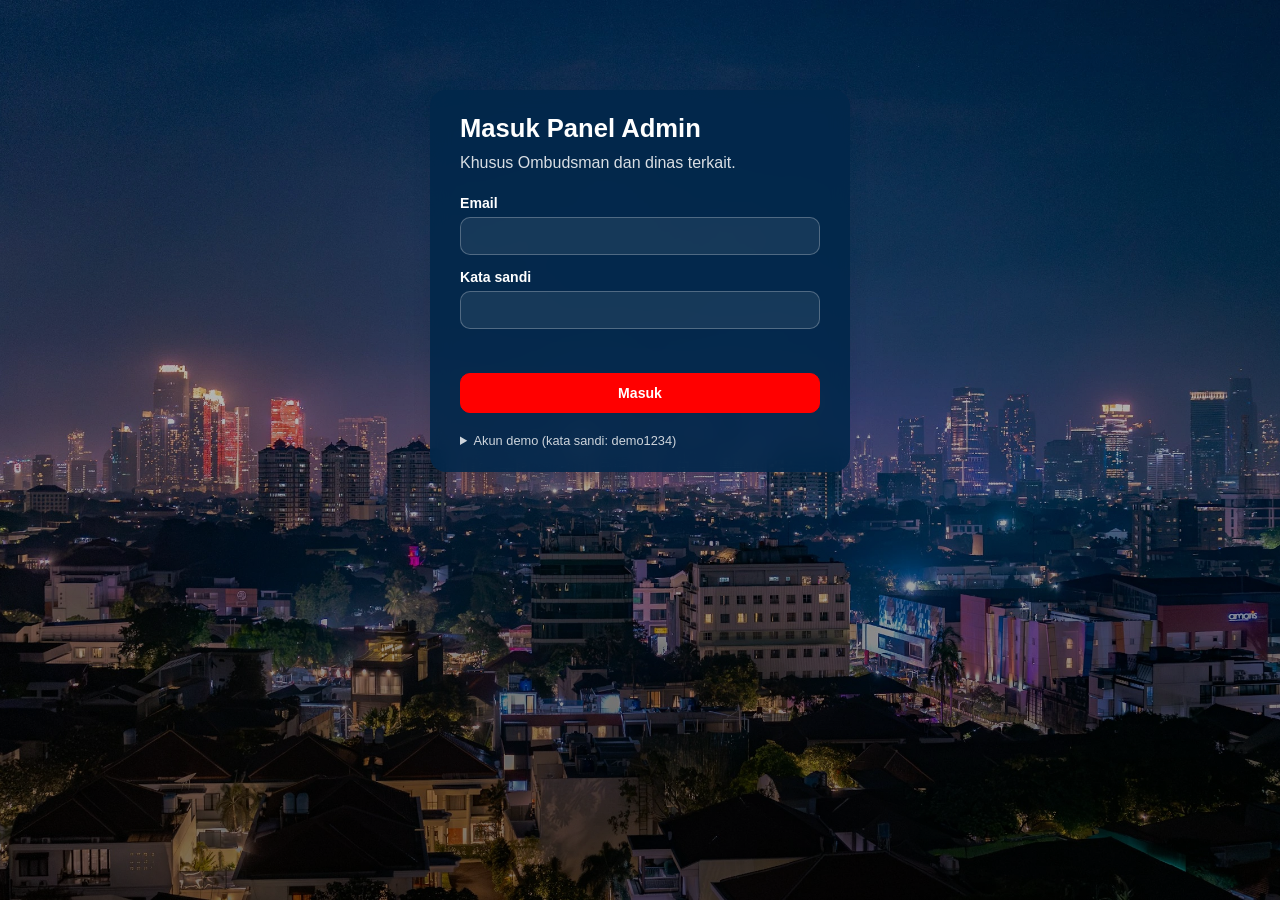
==== dinas.html @ 45a7d030 "first-commit" ====
<!doctype html>
<html lang="id">
  <head>
    <meta charset="UTF-8" />
    <meta name="viewport" content="width=device-width, initial-scale=1.0" />
    <title>Panel Dinas - TanggapIn</title>
    <link rel="stylesheet" href="styles/style.css" />
    <link rel="stylesheet" href="styles/laporan.css" />
    <link rel="stylesheet" href="styles/admin.css" />
    <link rel="icon" type="image/x-icon" href="assets/images/icons/logo.webp" />
  </head>
  <body>
    <header>
      <div class="header-left">
        <img src="assets/images/icons/logo.webp" alt="Logo" class="logo" />
        <div class="logo-title">
          <h1 class="header-title">TanggapIn</h1>
          <p class="header-subtitle">Panel Dinas</p>
        </div>
      </div>
      <div class="header-right">
        <span class="role-pill">Dinas Terkait</span>
        <a href="index.html" id="logout" class="btn-lapor">
          <span>Keluar</span>
          <span class="btn-icon">↗</span>
        </a>
      </div>
    </header>

    <main>
      <div class="admin single">
        <section class="panel" aria-live="polite">
          <h1 id="dinasTitle"></h1>
          <p class="laporan-lead" id="tabHint"></p>
          <div id="banner"></div>
          <div class="filter" id="filter" role="group" aria-label="Filter status laporan"></div>
          <div class="report-list" id="reportList"></div>
          <p class="demo-note">
            Data contoh disimpan di browser ini.
            <button type="button" id="resetDemo">Reset data demo</button>
          </p>
        </section>
      </div>
    </main>

    <script src="scripts/admin-core.js"></script>
    <script src="scripts/dinas.js"></script>
  </body>
</html>
---- styles/style.css ----
body {
  background-image:
    linear-gradient(rgba(0, 0, 0, 0.1), rgba(0, 0, 0, 0.5)),
    url("../assets/images/background 2.webp");
  background-size: cover;
  background-position: center;
  background-repeat: no-repeat;
  background-attachment: fixed;
  margin: 20px 250px 0px;
  font-family: "Segoe UI", Tahoma, Geneva, Verdana, sans-serif;
}

header {
  display: flex;
  justify-content: space-between;
  align-items: center;
  padding: 10px 30px;
  background-color: rgba(255, 255, 255, 0.1);
  backdrop-filter: blur(10px);
  border-radius: 16px;
  box-shadow: 0 4px 20px rgba(0, 0, 0, 0.08);
}

.header-left {
  display: flex;
  align-items: center;
  gap: 12px;
}

.logo {
  width: 42px;
  height: 42px;
  object-fit: contain;
}

.logo-title {
  display: flex;
  flex-direction: column;
}

.header-title {
  font-size: 1.25rem;
  font-weight: 700;
  color: #ffffff;
  margin: 0;
  line-height: 1.2;
}

.header-title span {
  color: #ff0000;
}

.header-subtitle {
  font-size: 0.75rem;
  color: white;
  margin: 0;
}

.header-nav ul {
  display: flex;
  list-style: none;
  margin: 0;
  padding: 0;
  gap: 24px;
}

.header-nav a {
  text-decoration: none;
  color: white;
  font-weight: 500;
  font-size: 0.9rem;
  transition: color 0.2s ease;
}

.header-nav a:hover,
.header-nav a.active {
  color: #ff3b30;
}

.btn-lapor {
  display: inline-flex;
  align-items: center;
  gap: 10px;
  background-color: #ff0000;
  color: #ffffff;
  padding: 8px 8px 8px 18px;
  border-radius: 12px;
  text-decoration: none;
  font-weight: 600;
  font-size: 0.88rem;
  transition:
    transform 0.2s ease,
    background-color 0.2s ease;
}

.btn-lapor:hover {
  background-color: #ff0000;
  transform: translateY(-1px);
}

.btn-icon {
  background-color: #ffffff;
  color: #ff0000;
  width: 28px;
  height: 28px;
  border-radius: 8px;
  display: flex;
  align-items: center;
  justify-content: center;
  font-size: 0.9rem;
  font-weight: bold;
}

main {
  margin-top: 50px;
  color: white;
}

.headline {
  display: flex;
  justify-content: space-between;
  align-items: center;
  padding-top: 230px;
}

.headline-left {
  flex: 2;
  display: flex;
  flex-direction: column;
  align-items: flex-start;
  background-color: rgb(2, 39, 75,0.9);
  backdrop-filter: blur(10px);
  box-shadow: 0 4px 20px rgba(0, 0, 0, 0.08);
  padding: 10px 30px;
  border-radius: 16px;
}

.headline-left h1 {
  font-size: 2.5rem;
  font-weight: 700;
  color: #ffffff;
  line-height: 1.2;
  margin: 0;
}

.instansi {
  display: flex;
  align-items: center;
  gap: 16px;
  margin-top: 24px;
  flex-wrap: wrap;
  padding: 10px 20px;
  border-radius: 12px;
}

.instansi-logo {
  height: 48px;
  width: auto;
  object-fit: contain;
  opacity: 0.8;
  padding: 0px 10px;
  transition:
    opacity 0.2s ease,
    transform 0.2s ease;
}

.instansi-title {
  align-items: center;
}

.instansi-logo:hover {
  opacity: 1;
  transform: translateY(-2px);
}

.headline-right {
  flex: 1;
  display: flex;
  justify-content: flex-end;
  align-items: center;
}

.headline-right img {
  max-width: 100%;
  height: auto;
  width: 250px;
  object-fit: contain;
}

.stats-bar {
  display: flex;
  align-items: center;
  justify-content: space-around;
}

.stat-item {
  flex: 1;
  display: flex;
  align-items: center;
  justify-content: center;
  gap: 12px;
  padding: 0px 20px;
  border-right: 1px solid rgba(255, 255, 255, 0.3);
}

.stat-item:last-child {
  border-right: none;
}

.stat-item img {
  width: 36px;
  height: 36px;
  object-fit: contain;
  flex-shrink: 0;
}

.stat-left {
  display: flex;
  flex-direction: row;
  align-items: center;
  gap: 12px;
}

.stat-left img {
  width: 36px;
  height: 36px;
  object-fit: contain;
}

.stat-text {
  margin: 0;
  font-size: 0.5rem;
  font-weight: 400;
  color: rgba(255, 255, 255, 0.8);
  letter-spacing: 0.2px;
  white-space: nowrap;
}

.stat-desc {
  display: flex;
  flex-direction: column;
  align-items: flex-start;
  justify-content: center;
}

.stat-desc span {
  font-size: 1.25rem;
  font-weight: 700;
  color: #ffffff;
  line-height: 1.2;
  white-space: nowrap;
}

footer {
  display: flex;
  margin-top: 50px;
  align-items: center;
  color: white;
  gap: 0px 20px;
}

.hamburger {
  display: none;
  flex-direction: column;
  justify-content: center;
  gap: 5px;
  width: 42px;
  height: 42px;
  padding: 0 10px;
  box-sizing: border-box;
  background: rgba(255, 255, 255, 0.15);
  border: none;
  border-radius: 12px;
  cursor: pointer;
}

.hamburger span {
  display: block;
  height: 2px;
  background: #fff;
  border-radius: 2px;
  transition:
    transform 0.2s ease,
    opacity 0.2s ease;
}

.hamburger[aria-expanded="true"] span:nth-child(1) {
  transform: translateY(7px) rotate(45deg);
}
.hamburger[aria-expanded="true"] span:nth-child(2) {
  opacity: 0;
}
.hamburger[aria-expanded="true"] span:nth-child(3) {
  transform: translateY(-7px) rotate(-45deg);
}

.hamburger:focus-visible {
  outline: 2px solid #fff;
  outline-offset: 2px;
}

@media (max-width: 1467px) {
  body {
    margin: 20px 50px 0;
  }

  .headline {
    padding-top: 150px;
  }
}

/* Laptop kecil (≤ 1400px) */
@media (max-width: 1400px) {
  body {
    margin: 20px 120px 0;
  }
  .stats-bar {
    font-size: 0.7rem;
  }

  .headline {
    padding-top: 70px;
  }
}

/* Laptop / tablet landscape (≤ 1200px) */
@media (max-width: 1200px) {
  body {
    margin: 20px 60px 0;
  }

  .headline {
    padding-top: 70px;
  }

  .headline-left h1 {
    font-size: 2.1rem;
  }

  .headline-right img {
    width: 200px;
  }

  .stats-bar {
    /* flex-wrap: wrap; */
    row-gap: 14px;
    width: 100%;
    margin-top: 20px;
  }

  .stat-item {
    padding: 0 12px;
  }

  .instansi-logo {
    height: 36px;
    padding: 0 6px;
  }
}

/* Tablet & HP (≤ 992px): header jadi logo + tombol + hamburger */
@media (max-width: 992px) {
  body {
    margin: 12px 24px 0;
  }

  header {
    position: relative; /* acuan untuk dropdown menu */
    padding: 8px 16px;
  }

  .logo-title .header-subtitle {
    /* display: none; */
  }

  .header-right {
    display: flex;
    align-items: center;
    gap: 10px;
    margin-left: auto;
  }

  .hamburger {
    display: flex;
  }

  /* menu jadi dropdown di bawah header */
  .header-nav {
    display: none;
    position: absolute;
    top: calc(100% + 8px);
    left: 0;
    right: 0;
    z-index: 10;
    padding: 8px;
    background: rgba(15, 25, 45, 0.92);
    backdrop-filter: blur(12px);
    border-radius: 16px;
    box-shadow: 0 8px 24px rgba(0, 0, 0, 0.3);
  }

  .header-nav.open {
    display: block;
  }

  .header-nav ul {
    flex-direction: column;
    gap: 0;
  }

  .header-nav a {
    display: block;
    padding: 12px 16px;
    font-size: 1rem;
    border-radius: 10px;
  }

  .header-nav a:hover,
  .header-nav a.active {
    background: rgba(255, 255, 255, 0.1);
  }

  /* hero: maskot di atas kartu */
  .headline {
    flex-direction: column-reverse;
    align-items: stretch;
    padding-top: 0px;
    gap: 0;
  }

  .headline-right {
    justify-content: center;
    margin-bottom: -24px;
    position: relative;
    z-index: 1;
  }

  .headline-right img {
    width: 130px;
  }

  .headline-left {
    box-sizing: border-box;
    padding: 20px 24px 16px;
  }

  .headline-left h1 {
    font-size: 1.8rem;
  }

  /* stats: kalimat di atas, 3 stat sejajar & lebih kecil */
  .stats-bar {
    flex-wrap: wrap;
    row-gap: 14px;
    width: 100%;
    margin-top: 20px;
  }

  .stat-left {
    flex: 0 0 100%;
    font-size: 0.9rem;
  }

  .stat-left img {
    width: 28px;
    height: 28px;
  }

  .stat-item {
    gap: 8px;
    padding: 0 8px;
  }

  .stat-item img {
    width: 24px;
    height: 24px;
  }

  .stat-desc span {
    font-size: 0.95rem;
  }

  .stat-text {
    font-size: 0.6rem;
    white-space: normal;
  }

  /* footer: rapi, rata tengah */
  footer {
    flex-direction: column;
    align-items: center;
    text-align: center;
    gap: 10px;
    margin-top: 32px;
    padding-bottom: 24px;
    font-size: 0.8rem;
  }

  footer p,
  footer h4 {
    margin: 0;
  }

  .instansi {
    justify-content: center;
    margin-top: 0;
    padding: 0;
    gap: 12px 8px;
  }

  .instansi-logo {
    height: 36px;
    padding: 0 6px;
  }
}

@media (min-width: 769px) and (max-width: 1100px) {
  /* hero: kartu di kiri, maskot di kanan sejajar bawah kartu */
  .headline {
    flex-direction: row;
    align-items: flex-end;
    gap: 24px;
  }

  .headline-left {
    flex: 1 1 0;
    padding: 28px 32px 24px;
  }

  .headline-left h1 {
    font-size: 2.2rem;
  }

  .headline-left p {
    font-size: 1.05rem;
    line-height: 1.5;
  }

  .headline-right {
    flex: 0 0 auto;
    margin-bottom: 0;
    justify-content: center;
  }

  .headline-right img {
    width: 190px;
  }

  /* stats: kalimat di atas, 3 stat sejajar dan terbaca */
  .stats-bar {
    flex-wrap: wrap;
    row-gap: 16px;
    width: 100%;
    margin-top: 24px;
  }

  .stat-left {
    flex: 0 0 100%;
    font-size: 0.95rem;
  }

  .stat-item {
    padding: 0 12px;
  }

  .stat-desc span {
    font-size: 1.1rem;
  }

  .stat-text {
    font-size: 0.7rem;
    white-space: normal;
  }

  /* footer: satu panel kaca, logo rapi satu baris, kredit foto di bawah */
  footer {
    flex-direction: row;
    flex-wrap: wrap;
    justify-content: center;
    align-items: center;
    gap: 12px 20px;
    margin: 32px 0 24px;
    padding: 16px 24px;
    border-radius: 16px;
    font-size: 0.9rem;
  }

  footer h4 {
    order: 1;
    margin: 0;
  }

  .instansi {
    order: 2;
    flex-wrap: nowrap;
    justify-content: center;
    margin: 0;
    padding: 0;
    gap: 8px;
  }

  .instansi-logo {
    height: 40px;
    padding: 0 6px;
  }

  footer p {
    order: 3;
    flex: 0 0 100%;
    margin: 0;
    text-align: center;
    font-size: 0.75rem;
    opacity: 0.8;
  }
}

/* HP (≤ 480px) */
@media (max-width: 480px) {
  body {
    margin: 8px 12px 0;
  }

  header {
    padding: 8px 12px;
    border-radius: 12px;
  }

  .logo-title {
    display: none;
  }

  .logo {
    width: 34px;
    height: 34px;
  }

  .header-right .btn-lapor {
    font-size: 0.8rem;
    gap: 8px;
    padding: 6px 6px 6px 12px;
  }

  .hamburger {
    width: 40px;
    height: 40px;
  }

  .headline {
    padding-top: 0px;
  }

  .headline-left {
    padding: 18px 16px 14px;
    border-radius: 12px;
  }

  .headline-left h1 {
    font-size: 1.4rem;
  }

  .headline-left p {
    font-size: 0.88rem;
  }

  .headline-left .btn-lapor {
    align-self: stretch;
    justify-content: space-between;
  }

  .headline-right {
    /* justify-content: center; */
    margin-bottom: -24px;
    /* position: relative; */
    /* z-index: 1; */
  }

  .headline-right img {
    width: 130px;
  }

  .stat-item {
    flex-direction: column;
    gap: 4px;
    padding: 0 4px;
    text-align: center;
  }

  .stat-desc {
    align-items: center;
    font-size: 10px;
  }

  .stat-desc span {
    font-size: 0.85rem;
  }

  .stat-text {
    font-size: 10px;
  }

  /* logo footer: 3 kolom rapi */
  .instansi {
    display: grid;
    grid-template-columns: repeat(3, 1fr);
    justify-items: center;
    align-items: center;
    width: 100%;
  }

  .instansi-logo {
    height: 32px;
    max-width: 100%;
  }
}
---- styles/laporan.css ----
.panel {
  box-sizing: border-box;
  padding: 24px 30px;
  background-color: rgb(2, 39, 75,0.9);
  backdrop-filter: blur(10px);
  -webkit-backdrop-filter: blur(10px);
  box-shadow: 0 4px 20px rgba(0, 0, 0, 0.08);
  border-radius: 16px;
}

.laporan {
  width: 100%;
}

.laporan h1 {
  margin: 0;
  font-size: 2.2rem;
  line-height: 1.2;
}

.laporan-lead {
  margin: 8px 0 0;
  color: rgba(255, 255, 255, 0.85);
  line-height: 1.5;
}

/* Filter status */
.filter {
  display: flex;
  flex-wrap: wrap;
  gap: 10px;
  margin: 24px 0;
}

.filter button {
  display: inline-flex;
  align-items: center;
  gap: 8px;
  padding: 8px 14px;
  border: 1px solid rgba(255, 255, 255, 0.3);
  border-radius: 999px;
  background: transparent;
  color: #fff;
  font: inherit;
  font-size: 0.9rem;
  font-weight: 600;
  cursor: pointer;
  transition: background-color 0.2s ease;
}

.filter button:hover {
  background: rgba(255, 255, 255, 0.12);
}

.filter button[aria-pressed="true"] {
  background: #ff0000;
  border-color: #ff0000;
}

.filter button:focus-visible {
  outline: 2px solid #fff;
  outline-offset: 2px;
}

.filter .count {
  min-width: 22px;
  padding: 1px 6px;
  border-radius: 999px;
  background: rgba(255, 255, 255, 0.2);
  font-size: 0.75rem;
  text-align: center;
}

/* Daftar kartu */
.report-list {
  display: grid;
  grid-template-columns: repeat(auto-fill, minmax(280px, 1fr));
  gap: 16px;
}

.report-card {
  display: flex;
  flex-direction: column;
  gap: 8px;
  padding: 16px 18px;
  background: rgba(15, 25, 45, 0.55);
  border: 1px solid rgba(255, 255, 255, 0.12);
  border-radius: 14px;
}

.report-top {
  display: flex;
  align-items: center;
  justify-content: space-between;
  gap: 8px;
}

.report-code {
  font-size: 0.75rem;
  color: rgba(255, 255, 255, 0.65);
  letter-spacing: 0.3px;
}

.badge {
  padding: 2px 10px;
  border: 1px solid currentColor;
  border-radius: 999px;
  font-size: 0.72rem;
  font-weight: 700;
  white-space: nowrap;
}

.badge.diterima  { color: #7cb7ff; background: rgba(59, 130, 246, 0.2); }
.badge.ditangani { color: #fbbf24; background: rgba(245, 158, 11, 0.2); }
.badge.selesai   { color: #4ade80; background: rgba(34, 197, 94, 0.2); }
.badge.ditolak   { color: #fca5a5; background: rgba(239, 68, 68, 0.2); }

.report-card h3 {
  margin: 0;
  font-size: 1.05rem;
  line-height: 1.3;
}

.report-meta {
  margin: 0;
  font-size: 0.8rem;
  color: rgba(255, 255, 255, 0.7);
}

.report-desc {
  margin: 0;
  font-size: 0.9rem;
  line-height: 1.5;
  color: rgba(255, 255, 255, 0.88);
}

.report-note {
  margin: 4px 0 0;
  padding-top: 8px;
  border-top: 1px solid rgba(255, 255, 255, 0.15);
  font-size: 0.82rem;
  line-height: 1.45;
  color: rgba(255, 255, 255, 0.8);
}

.report-note strong {
  color: #fff;
}

.empty {
  grid-column: 1 / -1;
  padding: 32px 0;
  text-align: center;
  color: rgba(255, 255, 255, 0.75);
}

/* Responsif */
@media (max-width: 768px) {
  .panel {
    padding: 20px 22px;
  }

  .laporan h1 {
    font-size: 1.8rem;
  }
}

@media (max-width: 480px) {
  .panel {
    padding: 18px 14px;
    border-radius: 12px;
  }

  .laporan h1 {
    font-size: 1.5rem;
  }

  /* filter bisa digeser menyamping agar tidak memakan banyak baris */
  .filter {
    flex-wrap: nowrap;
    overflow-x: auto;
    margin-right: -14px;
    padding-right: 14px;
    scrollbar-width: none;
  }

  .filter::-webkit-scrollbar {
    display: none;
  }

  .filter button {
    flex-shrink: 0;
  }

  .report-list {
    grid-template-columns: 1fr;
  }
}
---- styles/admin.css ----
/* ===== Dashboard Ombudsman & Dinas =====
   Dipakai bersama styles/style.css dan styles/laporan.css
   (panel, filter, report-card, badge, dll. dipakai ulang dari laporan.css) */

.admin {
  display: grid;
  grid-template-columns: 320px 1fr;
  gap: 24px;
  align-items: start;
  width: 100%;
  box-sizing: border-box;
}

.admin.single { grid-template-columns: 1fr; }
.admin h1 { margin: 0; font-size: 1.8rem; line-height: 1.25; }
.admin h2 { margin: 0 0 14px; font-size: 1.1rem; }
.admin .report-list { grid-template-columns: repeat(auto-fill, minmax(320px, 1fr)); }

header .header-right { display: flex; align-items: center; gap: 12px; }

.role-pill {
  padding: 4px 12px;
  border: 1px solid rgba(255, 255, 255, 0.4);
  border-radius: 999px;
  color: #fff;
  font-size: 0.8rem;
  font-weight: 600;
  white-space: nowrap;
}

.demo-sw { display: flex; align-items: center; gap: 6px; color: #fff; font-size: 0.78rem; }
.demo-sw select {
  max-width: 200px;
  padding: 5px 8px;
  border: 1px solid rgba(255, 255, 255, 0.3);
  border-radius: 8px;
  background: rgba(15, 25, 45, 0.8);
  color: #fff;
  font: inherit;
}

/* Tombol umum */
.btn {
  padding: 9px 14px;
  border: 1px solid rgba(255, 255, 255, 0.35);
  border-radius: 10px;
  background: transparent;
  color: #fff;
  font: inherit;
  font-size: 0.88rem;
  font-weight: 600;
  cursor: pointer;
}
.btn:hover { background: rgba(255, 255, 255, 0.12); }
.btn.primary { background: #ff0000; border-color: #ff0000; }
.btn.primary:hover { background: #e00000; }
.btn:disabled { opacity: 0.45; cursor: not-allowed; }
.btn:focus-visible, .dinas-item:focus-visible { outline: 2px solid #fff; outline-offset: 2px; }

/* Daftar dinas (Ombudsman) */
#dinasList { display: flex; flex-direction: column; gap: 8px; }

.dinas-item {
  display: flex;
  flex-direction: column;
  gap: 2px;
  width: 100%;
  padding: 12px 14px;
  text-align: left;
  background: rgba(15, 25, 45, 0.55);
  border: 1px solid rgba(255, 255, 255, 0.12);
  border-radius: 12px;
  color: #fff;
  font: inherit;
  cursor: pointer;
}
.dinas-item:hover { background: rgba(15, 25, 45, 0.75); }
.dinas-item[aria-pressed="true"] { border-color: #ff0000; background: rgba(15, 25, 45, 0.9); }
.dinas-sub { font-size: 0.75rem; color: rgba(255, 255, 255, 0.7); }
.stale-flag { margin-top: 2px; font-size: 0.75rem; font-weight: 600; color: #fbbf24; }

/* Toolbar pilih banyak */
.toolbar {
  display: flex;
  flex-wrap: wrap;
  align-items: center;
  gap: 12px;
  margin-bottom: 16px;
  padding: 10px 14px;
  background: rgba(15, 25, 45, 0.55);
  border-radius: 12px;
}
.toolbar .spacer { flex: 1; }
.pick { display: flex; align-items: center; gap: 8px; font-size: 0.88rem; cursor: pointer; }
.pick input { width: 18px; height: 18px; accent-color: #ff0000; }

/* Kartu laporan (tambahan) */
.report-card h3.isi { font-size: 1rem; }
.report-card a { color: #fff; }
.report-note.stale { color: #fbbf24; font-weight: 600; }
.report-note small { color: rgba(255, 255, 255, 0.7); }
.qa {
  padding: 8px 10px;
  border-left: 3px solid #7cb7ff;
  border-radius: 6px;
  background: rgba(124, 183, 255, 0.1);
  font-size: 0.82rem;
  line-height: 1.45;
}
.qa.answered { border-color: #4ade80; background: rgba(74, 222, 128, 0.1); }
.actions { display: flex; flex-wrap: wrap; gap: 8px; margin-top: 4px; }

.banner {
  margin: 0 0 16px;
  padding: 10px 14px;
  border: 1px solid rgba(124, 183, 255, 0.4);
  border-radius: 12px;
  background: rgba(124, 183, 255, 0.15);
  font-size: 0.9rem;
}

.demo-note { margin: 24px 0 0; font-size: 0.78rem; color: rgba(255, 255, 255, 0.65); }
.demo-note button {
  padding: 0;
  border: none;
  background: none;
  color: #fff;
  font: inherit;
  text-decoration: underline;
  cursor: pointer;
}

/* Dialog */
dialog.dlg {
  width: min(520px, calc(100% - 24px));
  max-height: 90dvh;
  padding: 0;
  overflow: auto;
  color: #fff;
  color-scheme: dark;
  background: #121a2c;
  border: 1px solid rgba(255, 255, 255, 0.15);
  border-radius: 16px;
  box-shadow: 0 20px 60px rgba(0, 0, 0, 0.5);
}
dialog.dlg::backdrop { background: rgba(0, 0, 0, 0.5); backdrop-filter: blur(6px); }
.dlg-form { display: flex; flex-direction: column; gap: 14px; padding: 22px; }
.dlg-form h2 { margin: 0; font-size: 1.2rem; }
.dlg-intro { margin: 0; font-size: 0.88rem; line-height: 1.5; color: rgba(255, 255, 255, 0.8); overflow-wrap: anywhere; }
.dlg-field { display: flex; flex-direction: column; gap: 6px; font-size: 0.88rem; font-weight: 600; }
.dlg-field input, .dlg-field textarea {
  padding: 10px 12px;
  border: 1px solid rgba(255, 255, 255, 0.25);
  border-radius: 10px;
  background: rgba(255, 255, 255, 0.08);
  color: #fff;
  font: inherit;
  font-weight: 400;
}
.dlg-field textarea { resize: vertical; }
.dlg-field small { font-weight: 400; color: rgba(255, 255, 255, 0.65); }
.dlg-err { margin: 0; min-height: 1.2em; font-size: 0.84rem; color: #fca5a5; }
.dlg-actions { display: flex; justify-content: flex-end; gap: 10px; }

.toast {
  position: fixed;
  left: 50%;
  bottom: 24px;
  z-index: 2000;
  max-width: calc(100% - 32px);
  padding: 10px 18px;
  background: #fff;
  color: #111;
  border-radius: 12px;
  font-size: 0.9rem;
  font-weight: 600;
  box-shadow: 0 8px 24px rgba(0, 0, 0, 0.35);
  transform: translate(-50%, 20px);
  opacity: 0;
  pointer-events: none;
  transition: opacity 0.2s ease, transform 0.2s ease;
}
.toast.show { opacity: 1; transform: translate(-50%, 0); }

/* Responsif */
@media (max-width: 900px) {
  .admin { grid-template-columns: 1fr; }
  #dinasList { flex-direction: row; overflow-x: auto; padding-bottom: 4px; }
  .dinas-item { min-width: 230px; flex-shrink: 0; }
  .demo-sw span { display: none; }
}

@media (max-width: 480px) {
  .admin h1 { font-size: 1.4rem; }
  .admin .report-list { grid-template-columns: 1fr; }
  .role-pill { display: none; }
  .demo-sw select { max-width: 130px; }
  .toolbar .btn { width: 100%; }
  .dlg-form { padding: 18px; }
  .actions .btn { flex: 1; }
}

@media (prefers-reduced-motion: reduce) {
  .toast { transition: none; }
}

/* ===== Halaman login ===== */
.login-wrap { display: flex; justify-content: center; width: 100%; padding-top: 40px; }
.login-card { width: min(420px, 100%); }
.login-card h1 { margin: 0; font-size: 1.6rem; }
.login-card form { display: flex; flex-direction: column; gap: 14px; margin-top: 20px; }
.login-btn { width: 100%; padding: 11px; }
.demo-accounts { margin-top: 20px; font-size: 0.8rem; color: rgba(255, 255, 255, 0.8); }
.demo-accounts summary { cursor: pointer; }
.demo-accounts ul { margin: 8px 0 0; padding-left: 18px; line-height: 1.7; }
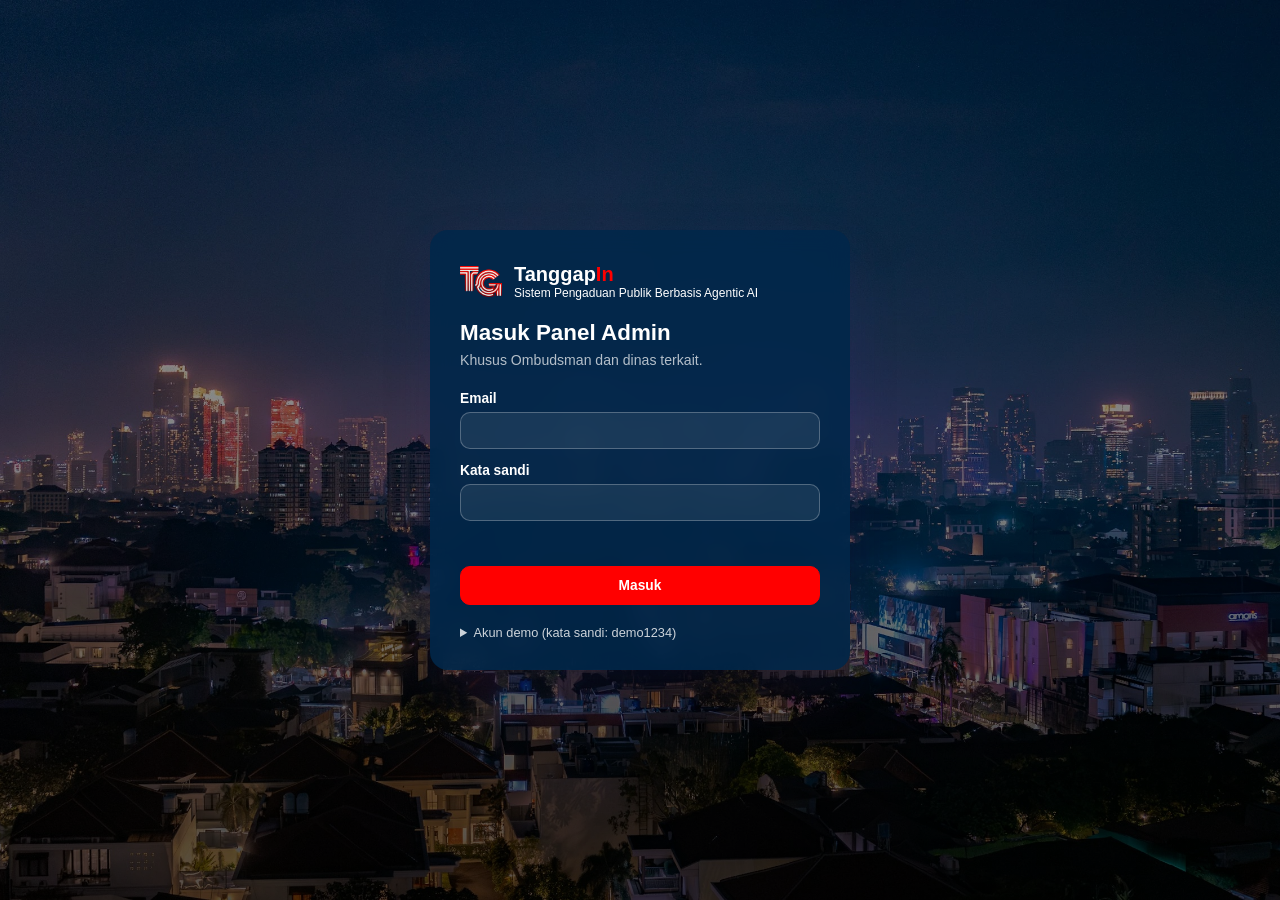
==== commit 71986971: "revisi besar ui" ====
--- a/dinas.html
+++ b/dinas.html
@@ -1,49 +1,50 @@
 <!doctype html>
 <html lang="id">
   <head>
-    <meta charset="UTF-8" />
-    <meta name="viewport" content="width=device-width, initial-scale=1.0" />
+    <meta charset="UTF-8" /><meta name="viewport" content="width=device-width, initial-scale=1.0" />
     <title>Panel Dinas - TanggapIn</title>
-    <link rel="stylesheet" href="styles/style.css" />
-    <link rel="stylesheet" href="styles/laporan.css" />
-    <link rel="stylesheet" href="styles/admin.css" />
-    <link rel="icon" type="image/x-icon" href="assets/images/icons/logo.webp" />
+    <link rel="stylesheet" href="styles/admin.css" /><link rel="icon" type="image/x-icon" href="assets/images/icons/logo.webp" />
   </head>
   <body>
-    <header>
-      <div class="header-left">
-        <img src="assets/images/icons/logo.webp" alt="Logo" class="logo" />
-        <div class="logo-title">
-          <h1 class="header-title">TanggapIn</h1>
-          <p class="header-subtitle">Panel Dinas</p>
+    <div class="shell">
+      <aside class="sidebar" aria-label="Navigasi">
+        <div class="header-left brand">
+          <img src="assets/images/icons/logo.webp" alt="Logo" class="logo" />
+          <div class="logo-title">
+            <div class="header-title">Tanggap<span>In</span></div>
+            <p class="header-subtitle">Sistem Pengaduan Publik Berbasis Agentic AI</p>
+          </div>
         </div>
+        <div class="nav-label">Menu</div>
+        <nav class="nav"><a class="nav-item active" href="dinas.html">Dashboard</a></nav>
+        <div class="side-foot">
+          <button type="button" id="resetDemo">Reset data demo</button>
+          <a href="index.html" id="logout">Keluar</a>
+        </div>
+      </aside>
+      <div class="content">
+        <div class="topbar">
+          <span>Selamat datang, <strong>Dinas</strong></span>
+          <span class="user"><span class="avatar">D</span>Dinas Terkait</span>
+        </div>
+        <main class="main">
+          <h1 id="dinasTitle"></h1>
+          <p class="lead" id="tabHint"></p>
+          <div class="stats" id="stats"></div>
+          <section class="panel" aria-live="polite">
+            <div id="banner"></div>
+            <div class="tools">
+              <label class="search"><input type="" id="search" placeholder="Cari kode, isi, atau lokasi laporan" aria-label="Cari laporan" /></label>
+            </div>
+            <div class="filter" id="filter" role="group" aria-label="Filter status laporan"></div>
+
+            <div class="report-list" id="reportList"></div>
+          </section>
+        </main>
       </div>
-      <div class="header-right">
-        <span class="role-pill">Dinas Terkait</span>
-        <a href="index.html" id="logout" class="btn-lapor">
-          <span>Keluar</span>
-          <span class="btn-icon">↗</span>
-        </a>
-      </div>
-    </header>
-
-    <main>
-      <div class="admin single">
-        <section class="panel" aria-live="polite">
-          <h1 id="dinasTitle"></h1>
-          <p class="laporan-lead" id="tabHint"></p>
-          <div id="banner"></div>
-          <div class="filter" id="filter" role="group" aria-label="Filter status laporan"></div>
-          <div class="report-list" id="reportList"></div>
-          <p class="demo-note">
-            Data contoh disimpan di browser ini.
-            <button type="button" id="resetDemo">Reset data demo</button>
-          </p>
-        </section>
-      </div>
-    </main>
-
+    </div>
     <script src="scripts/admin-core.js"></script>
+    <script src="scripts/admin-ui.js"></script>
     <script src="scripts/dinas.js"></script>
   </body>
 </html>
--- a/styles/admin.css
+++ b/styles/admin.css
@@ -1,215 +1,190 @@
-/* ===== Dashboard Ombudsman & Dinas =====
-   Dipakai bersama styles/style.css dan styles/laporan.css
-   (panel, filter, report-card, badge, dll. dipakai ulang dari laporan.css) */
+/* ===== Dashboard Admin TanggapIn (tema terang, mandiri) ===== */
+:root {
+  --primary: #ff0000; --primary-soft: rgba(255,0,0,.2); --bg: transparent; --surface: rgba(2,39,75,.9);
+  --line: rgba(255,255,255,.14); --text: #fff; --muted: rgba(255,255,255,.7);
+  --bgimg: linear-gradient(rgba(0,0,0,.3), rgba(0,0,0,.65)), url("../assets/images/background%202.webp");
+}
+* { box-sizing: border-box; }
+body { margin: 0; background: var(--bgimg) center / cover fixed no-repeat; color: var(--text); font-family: "Segoe UI", Tahoma, Geneva, Verdana, sans-serif; }
+h1, h2, h3, p { margin: 0; }
+a { color: #fff; }
 
-.admin {
-  display: grid;
-  grid-template-columns: 320px 1fr;
-  gap: 24px;
-  align-items: start;
-  width: 100%;
-  box-sizing: border-box;
-}
+/* Layout */
+.shell { display: grid; grid-template-columns: 280px 1fr; min-height: 100dvh; }
+.sidebar { display: flex; flex-direction: column; background: var(--surface); border-right: 1px solid var(--line); position: sticky; top: 0; height: 100dvh; overflow-y: auto; }
+.brand { display: flex; align-items: center; gap: 10px; padding: 18px 20px; font-weight: 800; letter-spacing: .5px; text-transform: uppercase; }
+.brand img { width: 32px; height: 32px; object-fit: contain; }
+.nav-label { padding: 12px 20px 6px; font-size: .72rem; font-weight: 700; text-transform: uppercase; color: var(--muted); letter-spacing: .6px; }
+.nav { display: flex; flex-direction: column; gap: 2px; padding: 0 0 8px; }
+.nav-item { display: block; padding: 11px 20px; font-size: .9rem; color: #374151; text-decoration: none; }
+.nav-item.active { background: var(--primary-soft); color: var(--primary); font-weight: 600; }
+.side-foot { margin-top: auto; padding: 14px 20px; border-top: 1px solid var(--line); display: flex; flex-direction: column; gap: 8px; font-size: .82rem; }
+.side-foot a, .side-foot button { padding: 0; border: 0; background: none; font: inherit; color: var(--muted); text-align: left; cursor: pointer; text-decoration: none; }
+.side-foot a:hover, .side-foot button:hover { color: var(--primary); }
 
-.admin.single { grid-template-columns: 1fr; }
-.admin h1 { margin: 0; font-size: 1.8rem; line-height: 1.25; }
-.admin h2 { margin: 0 0 14px; font-size: 1.1rem; }
-.admin .report-list { grid-template-columns: repeat(auto-fill, minmax(320px, 1fr)); }
+.content { min-width: 0; }
+.topbar { display: flex; align-items: center; justify-content: space-between; gap: 12px; padding: 16px 28px; background: var(--surface); border-bottom: 1px solid var(--line); font-size: .95rem; }
+.user { display: flex; align-items: center; gap: 10px; padding: 4px 12px 4px 4px; border: 1px solid var(--line); border-radius: 999px; font-size: .85rem; font-weight: 600; }
+.avatar { display: grid; place-items: center; width: 32px; height: 32px; border-radius: 50%; background: var(--primary); color: #fff; font-size: .85rem; }
+.main { padding: 24px 28px 40px; }
+.main h1 { font-size: 1.35rem; line-height: 1.3; }
+.lead { margin-top: 4px; font-size: .88rem; color: var(--muted); line-height: 1.5; }
 
-header .header-right { display: flex; align-items: center; gap: 12px; }
+/* Kartu ringkasan */
+.stats { display: grid; grid-template-columns: repeat(auto-fit, minmax(150px, 1fr)); gap: 16px; margin: 20px 0; }
+.stat { display: flex; flex-direction: column; gap: 10px; padding: 16px 18px; border-radius: 14px; border: 1px solid rgba(0,0,0,.04); }
+.stat-label { font-size: .8rem; font-weight: 600; }
+.stat-num { font-size: 1.4rem; }
+.stat.total { background: #e9d5ff; } .stat.diterima { background: #c7dcfd; }
+.stat.ditangani { background: #fbe0b8; } .stat.selesai { background: #ccf6b6; } .stat.ditolak { background: #fecdd3; }
 
-.role-pill {
-  padding: 4px 12px;
-  border: 1px solid rgba(255, 255, 255, 0.4);
-  border-radius: 999px;
-  color: #fff;
-  font-size: 0.8rem;
-  font-weight: 600;
-  white-space: nowrap;
-}
+/* Panel putih */
+.panel { padding: 20px; background: var(--surface); border: 1px solid var(--line); border-radius: 14px; }
+.tools { display: flex; flex-wrap: wrap; justify-content: space-between; gap: 12px; margin-bottom: 18px; }
+.search input { width: min(320px, 100%); padding: 10px 14px; border: 1px solid var(--line); border-radius: 10px; background: #fafbfd; font: inherit; font-size: .88rem; color: var(--text); }
+.search input:focus { outline: 2px solid var(--primary); outline-offset: 1px; }
 
-.demo-sw { display: flex; align-items: center; gap: 6px; color: #fff; font-size: 0.78rem; }
-.demo-sw select {
-  max-width: 200px;
-  padding: 5px 8px;
-  border: 1px solid rgba(255, 255, 255, 0.3);
-  border-radius: 8px;
-  background: rgba(15, 25, 45, 0.8);
-  color: #fff;
-  font: inherit;
-}
+/* Tab status */
+.filter { display: flex; gap: 4px; margin-bottom: 18px; border-bottom: 1px solid var(--line); overflow-x: auto; }
+.filter button { display: inline-flex; align-items: center; gap: 8px; padding: 10px 16px; margin-bottom: -1px; border: 0; border-bottom: 2px solid transparent; background: none; color: var(--muted); font: inherit; font-size: .88rem; cursor: pointer; white-space: nowrap; }
+.filter button:hover { color: var(--text); }
+.filter button[aria-pressed="true"] { color: var(--primary); border-bottom-color: var(--primary); font-weight: 600; }
+.filter .count { min-width: 22px; padding: 1px 6px; border-radius: 999px; background: var(--primary-soft); color: var(--primary); font-size: .72rem; text-align: center; }
 
-/* Tombol umum */
-.btn {
-  padding: 9px 14px;
-  border: 1px solid rgba(255, 255, 255, 0.35);
-  border-radius: 10px;
-  background: transparent;
-  color: #fff;
-  font: inherit;
-  font-size: 0.88rem;
-  font-weight: 600;
-  cursor: pointer;
-}
-.btn:hover { background: rgba(255, 255, 255, 0.12); }
-.btn.primary { background: #ff0000; border-color: #ff0000; }
-.btn.primary:hover { background: #e00000; }
-.btn:disabled { opacity: 0.45; cursor: not-allowed; }
-.btn:focus-visible, .dinas-item:focus-visible { outline: 2px solid #fff; outline-offset: 2px; }
+/* Tombol */
+.btn { padding: 9px 16px; border: 1px solid var(--line); border-radius: 10px; background: var(--surface); color: var(--text); font: inherit; font-size: .86rem; font-weight: 600; cursor: pointer; }
+.btn:hover { background: #f3f4f8; }
+.btn.primary { background: var(--primary); border-color: var(--primary); color: #fff; }
+.btn.primary:hover { background: #6a42c4; }
+.btn:disabled { opacity: .45; cursor: not-allowed; }
+.btn:focus-visible, .dinas-item:focus-visible, .filter button:focus-visible { outline: 2px solid var(--primary); outline-offset: 2px; }
 
-/* Daftar dinas (Ombudsman) */
-#dinasList { display: flex; flex-direction: column; gap: 8px; }
-
-.dinas-item {
-  display: flex;
-  flex-direction: column;
-  gap: 2px;
-  width: 100%;
-  padding: 12px 14px;
-  text-align: left;
-  background: rgba(15, 25, 45, 0.55);
-  border: 1px solid rgba(255, 255, 255, 0.12);
-  border-radius: 12px;
-  color: #fff;
-  font: inherit;
-  cursor: pointer;
-}
-.dinas-item:hover { background: rgba(15, 25, 45, 0.75); }
-.dinas-item[aria-pressed="true"] { border-color: #ff0000; background: rgba(15, 25, 45, 0.9); }
-.dinas-sub { font-size: 0.75rem; color: rgba(255, 255, 255, 0.7); }
-.stale-flag { margin-top: 2px; font-size: 0.75rem; font-weight: 600; color: #fbbf24; }
+/* Daftar dinas (sidebar Ombudsman) */
+#dinasList { display: flex; flex-direction: column; }
+.dinas-item { display: flex; flex-direction: column; gap: 2px; width: 100%; padding: 11px 20px; text-align: left; background: none; border: 0; color: #374151; font: inherit; font-size: .88rem; cursor: pointer; }
+.dinas-item:hover { background: #f7f7fb; }
+.dinas-item[aria-pressed="true"] { background: var(--primary-soft); color: var(--primary); }
+.dinas-sub { font-size: .72rem; color: var(--muted); }
+.stale-flag { font-size: .72rem; font-weight: 600; color: #b45309; }
 
 /* Toolbar pilih banyak */
-.toolbar {
-  display: flex;
-  flex-wrap: wrap;
-  align-items: center;
-  gap: 12px;
-  margin-bottom: 16px;
-  padding: 10px 14px;
-  background: rgba(15, 25, 45, 0.55);
-  border-radius: 12px;
-}
+.toolbar { display: flex; flex-wrap: wrap; align-items: center; gap: 12px; margin-bottom: 14px; padding: 10px 14px; background: #fafbfd; border: 1px solid var(--line); border-radius: 10px; }
+.toolbar:empty { display: none; }
 .toolbar .spacer { flex: 1; }
-.pick { display: flex; align-items: center; gap: 8px; font-size: 0.88rem; cursor: pointer; }
-.pick input { width: 18px; height: 18px; accent-color: #ff0000; }
+.pick { display: flex; align-items: center; gap: 8px; font-size: .86rem; cursor: pointer; }
+.pick input { width: 17px; height: 17px; accent-color: var(--primary); }
 
-/* Kartu laporan (tambahan) */
-.report-card h3.isi { font-size: 1rem; }
-.report-card a { color: #fff; }
-.report-note.stale { color: #fbbf24; font-weight: 600; }
-.report-note small { color: rgba(255, 255, 255, 0.7); }
-.qa {
-  padding: 8px 10px;
-  border-left: 3px solid #7cb7ff;
-  border-radius: 6px;
-  background: rgba(124, 183, 255, 0.1);
-  font-size: 0.82rem;
-  line-height: 1.45;
-}
-.qa.answered { border-color: #4ade80; background: rgba(74, 222, 128, 0.1); }
-.actions { display: flex; flex-wrap: wrap; gap: 8px; margin-top: 4px; }
-
-.banner {
-  margin: 0 0 16px;
-  padding: 10px 14px;
-  border: 1px solid rgba(124, 183, 255, 0.4);
-  border-radius: 12px;
-  background: rgba(124, 183, 255, 0.15);
-  font-size: 0.9rem;
-}
-
-.demo-note { margin: 24px 0 0; font-size: 0.78rem; color: rgba(255, 255, 255, 0.65); }
-.demo-note button {
-  padding: 0;
-  border: none;
-  background: none;
-  color: #fff;
-  font: inherit;
-  text-decoration: underline;
-  cursor: pointer;
-}
+/* Kartu laporan (daftar satu kolom) */
+.report-list { display: flex; flex-direction: column; gap: 14px; }
+.report-card { display: flex; flex-direction: column; gap: 8px; padding: 16px 18px; background: var(--surface); border: 1px solid var(--line); border-radius: 12px; box-shadow: 0 1px 3px rgba(20,25,50,.04); }
+.report-top { display: flex; align-items: center; justify-content: space-between; gap: 8px; }
+.report-code { font-size: .85rem; font-weight: 600; }
+.badge { padding: 2px 10px; border-radius: 999px; font-size: .72rem; font-weight: 700; white-space: nowrap; }
+.badge.diterima { background: #dbeafe; color: #1d4ed8; } .badge.ditangani { background: #fef3c7; color: #b45309; }
+.badge.selesai { background: #dcfce7; color: #15803d; } .badge.ditolak { background: #fee2e2; color: #b91c1c; }
+.report-card h3.isi { font-size: .98rem; font-weight: 600; line-height: 1.3; }
+.report-meta { font-size: .78rem; color: var(--muted); }
+.report-desc { font-size: .84rem; line-height: 1.55; color: #4b5563; }
+.report-note { margin-top: 2px; padding-top: 10px; border-top: 1px solid var(--line); font-size: .82rem; line-height: 1.5; color: #4b5563; }
+.report-note strong { color: var(--text); }
+.report-note.stale { color: #b45309; font-weight: 600; }
+.report-note small { color: var(--muted); }
+.qa { padding: 8px 12px; border-left: 3px solid #60a5fa; border-radius: 6px; background: #eff6ff; font-size: .82rem; line-height: 1.5; }
+.qa.answered { border-color: #4ade80; background: #f0fdf4; }
+.actions { display: flex; flex-wrap: wrap; justify-content: flex-end; gap: 8px; padding-top: 10px; border-top: 1px solid var(--line); }
+.empty { padding: 32px 0; text-align: center; color: var(--muted); }
+.banner { margin: 0 0 16px; padding: 10px 14px; border: 1px solid #bfdbfe; border-radius: 10px; background: #eff6ff; font-size: .88rem; }
 
 /* Dialog */
-dialog.dlg {
-  width: min(520px, calc(100% - 24px));
-  max-height: 90dvh;
-  padding: 0;
-  overflow: auto;
-  color: #fff;
-  color-scheme: dark;
-  background: #121a2c;
-  border: 1px solid rgba(255, 255, 255, 0.15);
-  border-radius: 16px;
-  box-shadow: 0 20px 60px rgba(0, 0, 0, 0.5);
-}
-dialog.dlg::backdrop { background: rgba(0, 0, 0, 0.5); backdrop-filter: blur(6px); }
+dialog.dlg { width: min(520px, calc(100% - 24px)); max-height: 90dvh; padding: 0; overflow: auto; color: var(--text); background: var(--surface); border: 0; border-radius: 16px; box-shadow: 0 20px 60px rgba(0,0,0,.25); }
+dialog.dlg::backdrop { background: rgba(20,25,50,.45); backdrop-filter: blur(4px); }
 .dlg-form { display: flex; flex-direction: column; gap: 14px; padding: 22px; }
-.dlg-form h2 { margin: 0; font-size: 1.2rem; }
-.dlg-intro { margin: 0; font-size: 0.88rem; line-height: 1.5; color: rgba(255, 255, 255, 0.8); overflow-wrap: anywhere; }
-.dlg-field { display: flex; flex-direction: column; gap: 6px; font-size: 0.88rem; font-weight: 600; }
-.dlg-field input, .dlg-field textarea {
-  padding: 10px 12px;
-  border: 1px solid rgba(255, 255, 255, 0.25);
-  border-radius: 10px;
-  background: rgba(255, 255, 255, 0.08);
-  color: #fff;
-  font: inherit;
-  font-weight: 400;
-}
+.dlg-form h2 { font-size: 1.15rem; }
+.dlg-intro { font-size: .86rem; line-height: 1.5; color: var(--muted); overflow-wrap: anywhere; }
+.dlg-field { display: flex; flex-direction: column; gap: 6px; font-size: .86rem; font-weight: 600; }
+.dlg-field input, .dlg-field textarea { padding: 10px 12px; border: 1px solid #d9dce6; border-radius: 10px; background: #fafbfd; color: var(--text); font: inherit; font-weight: 400; }
+.dlg-field input:focus, .dlg-field textarea:focus { outline: 2px solid var(--primary); outline-offset: 1px; }
 .dlg-field textarea { resize: vertical; }
-.dlg-field small { font-weight: 400; color: rgba(255, 255, 255, 0.65); }
-.dlg-err { margin: 0; min-height: 1.2em; font-size: 0.84rem; color: #fca5a5; }
+.dlg-field small { font-weight: 400; color: var(--muted); }
+.dlg-err { min-height: 1.2em; font-size: .84rem; color: #dc2626; }
 .dlg-actions { display: flex; justify-content: flex-end; gap: 10px; }
 
-.toast {
-  position: fixed;
-  left: 50%;
-  bottom: 24px;
-  z-index: 2000;
-  max-width: calc(100% - 32px);
-  padding: 10px 18px;
-  background: #fff;
-  color: #111;
-  border-radius: 12px;
-  font-size: 0.9rem;
-  font-weight: 600;
-  box-shadow: 0 8px 24px rgba(0, 0, 0, 0.35);
-  transform: translate(-50%, 20px);
-  opacity: 0;
-  pointer-events: none;
-  transition: opacity 0.2s ease, transform 0.2s ease;
-}
+.toast { position: fixed; left: 50%; bottom: 24px; z-index: 2000; max-width: calc(100% - 32px); padding: 10px 18px; background: #1f2433; color: #fff; border-radius: 12px; font-size: .9rem; font-weight: 600; box-shadow: 0 8px 24px rgba(0,0,0,.25); transform: translate(-50%, 20px); opacity: 0; pointer-events: none; transition: opacity .2s, transform .2s; }
 .toast.show { opacity: 1; transform: translate(-50%, 0); }
+
+/* Login */
+.login-page { display: grid; place-items: center; min-height: 100dvh; padding: 24px; background: linear-gradient(135deg, #f6e9ff, #ffe4e6 55%, #e0e7ff); }
+.login-card { width: min(420px, 100%); padding: 30px; background: var(--surface); border-radius: 18px; box-shadow: 0 20px 50px rgba(60,40,120,.15); }
+.login-card .brand { padding: 0 0 18px; }
+.login-card h1 { font-size: 1.4rem; }
+.login-card form { display: flex; flex-direction: column; gap: 14px; margin-top: 20px; }
+.login-btn { width: 100%; padding: 11px; }
+.demo-accounts { margin-top: 20px; font-size: .8rem; color: var(--muted); }
+.demo-accounts summary { cursor: pointer; }
+.demo-accounts ul { margin: 8px 0 0; padding-left: 18px; line-height: 1.7; }
 
 /* Responsif */
 @media (max-width: 900px) {
-  .admin { grid-template-columns: 1fr; }
-  #dinasList { flex-direction: row; overflow-x: auto; padding-bottom: 4px; }
-  .dinas-item { min-width: 230px; flex-shrink: 0; }
-  .demo-sw span { display: none; }
+  .shell { grid-template-columns: 1fr; }
+  .sidebar { position: static; height: auto; border-right: 0; border-bottom: 1px solid var(--line); }
+  #dinasList { flex-direction: row; overflow-x: auto; }
+  .dinas-item { min-width: 210px; flex-shrink: 0; }
+  .side-foot { flex-direction: row; justify-content: space-between; margin-top: 0; }
 }
-
 @media (max-width: 480px) {
-  .admin h1 { font-size: 1.4rem; }
-  .admin .report-list { grid-template-columns: 1fr; }
-  .role-pill { display: none; }
-  .demo-sw select { max-width: 130px; }
-  .toolbar .btn { width: 100%; }
-  .dlg-form { padding: 18px; }
+  .main { padding: 16px 14px 32px; } .topbar { padding: 12px 14px; }
+  .panel { padding: 14px; } .toolbar .btn { width: 100%; }
   .actions .btn { flex: 1; }
 }
+@media (prefers-reduced-motion: reduce) { .toast { transition: none; } }
 
-@media (prefers-reduced-motion: reduce) {
-  .toast { transition: none; }
-}
+/* ===== Tema gelap sesuai halaman publik ===== */
+.sidebar, .topbar, .panel { backdrop-filter: blur(10px); -webkit-backdrop-filter: blur(10px); }
+.brand span { color: #ff0000; }
+.nav-item { color: #e5e7eb; } .nav-item.active, .dinas-item[aria-pressed="true"] { color: #fff; box-shadow: inset 3px 0 #ff0000; }
+.dinas-item { color: #e5e7eb; } .dinas-item:hover, .btn:hover { background: rgba(255,255,255,.1); }
+.filter button[aria-pressed="true"] { color: #fff; }
+.filter .count { background: rgba(255,255,255,.18); color: #fff; }
+.btn { background: transparent; border-color: rgba(255,255,255,.3); color: #fff; }
+.btn.primary { background: #ff0000; border-color: #ff0000; } .btn.primary:hover { background: #e00000; }
+.stat { color: #fff; border: 1px solid rgba(255,255,255,.15); border-top: 4px solid var(--ac, #fff); background: rgba(15,25,45,.6); backdrop-filter: blur(10px); }
+.stat-num { font-size: 1.7rem; color: var(--ac); }
+.stat.total { --ac: #c084fc; } .stat.diterima { --ac: #7cb7ff; } .stat.ditangani { --ac: #fbbf24; }
+.stat.selesai { --ac: #4ade80; } .stat.ditolak { --ac: #fca5a5; }
+.search input, .toolbar { background: rgba(255,255,255,.07); color: #fff; border-color: var(--line); }
+.search input::placeholder { color: var(--muted); }
+.report-card { background: rgba(15,25,45,.55); box-shadow: none; }
+.report-code { color: rgba(255,255,255,.8); } .report-desc, .report-note { color: rgba(255,255,255,.85); }
+.badge.diterima { background: rgba(59,130,246,.22); color: #7cb7ff; } .badge.ditangani { background: rgba(245,158,11,.22); color: #fbbf24; }
+.badge.selesai { background: rgba(34,197,94,.22); color: #4ade80; } .badge.ditolak { background: rgba(239,68,68,.22); color: #fca5a5; }
+.stale-flag, .report-note.stale { color: #fbbf24; }
+.qa { background: rgba(124,183,255,.12); border-color: #7cb7ff; } .qa.answered { background: rgba(74,222,128,.12); border-color: #4ade80; }
+.banner { background: rgba(124,183,255,.15); border-color: rgba(124,183,255,.4); }
+dialog.dlg { background: #121a2c; color-scheme: dark; border: 1px solid var(--line); }
+dialog.dlg::backdrop { background: rgba(0,0,0,.5); }
+.dlg-field input, .dlg-field textarea { background: rgba(255,255,255,.08); border-color: rgba(255,255,255,.25); color: #fff; }
+.dlg-err { color: #fca5a5; }
+.toast { background: #fff; color: #111; }
+.login-page { background: var(--bgimg) center / cover fixed no-repeat; }
+.login-card { background: var(--surface); backdrop-filter: blur(10px); color: #fff; }
+.login-card .brand span { color: #ff0000; }
+.demo-accounts { color: rgba(255,255,255,.8); }
 
-/* ===== Halaman login ===== */
-.login-wrap { display: flex; justify-content: center; width: 100%; padding-top: 40px; }
-.login-card { width: min(420px, 100%); }
-.login-card h1 { margin: 0; font-size: 1.6rem; }
-.login-card form { display: flex; flex-direction: column; gap: 14px; margin-top: 20px; }
-.login-btn { width: 100%; padding: 11px; }
-.demo-accounts { margin-top: 20px; font-size: 0.8rem; color: rgba(255, 255, 255, 0.8); }
-.demo-accounts summary { cursor: pointer; }
-.demo-accounts ul { margin: 8px 0 0; padding-left: 18px; line-height: 1.7; }+/* Kartu overview: latar gelap bernuansa (menimpa warna pastel lama) */
+.stat.total { background: linear-gradient(160deg, rgba(168,85,247,.28), rgba(15,25,45,.75)); }
+.stat.diterima { background: linear-gradient(160deg, rgba(59,130,246,.28), rgba(15,25,45,.75)); }
+.stat.ditangani { background: linear-gradient(160deg, rgba(245,158,11,.26), rgba(15,25,45,.75)); }
+.stat.selesai { background: linear-gradient(160deg, rgba(34,197,94,.24), rgba(15,25,45,.75)); }
+.stat.ditolak { background: linear-gradient(160deg, rgba(239,68,68,.26), rgba(15,25,45,.75)); }
+.stat-label { color: rgba(255,255,255,.85); }
+
+/* Logo & judul (sama dengan header halaman publik) */
+.header-left { display: flex; align-items: center; gap: 12px; }
+.logo { width: 42px; height: 42px; object-fit: contain; flex-shrink: 0; }
+.logo-title { display: flex; flex-direction: column; }
+.header-title { font-size: 1.25rem; font-weight: 700; color: #fff; margin: 0; line-height: 1.2; text-transform: none; letter-spacing: 0; }
+.header-title span { color: #ff0000; }
+.header-subtitle { font-size: .75rem; color: #fff; margin: 0; line-height: 1.3; }
+.brand { text-transform: none; letter-spacing: 0; font-weight: 400; }
+.brand img { width: 42px; height: 42px; }
+.login-card .brand { padding: 0 0 18px; }
